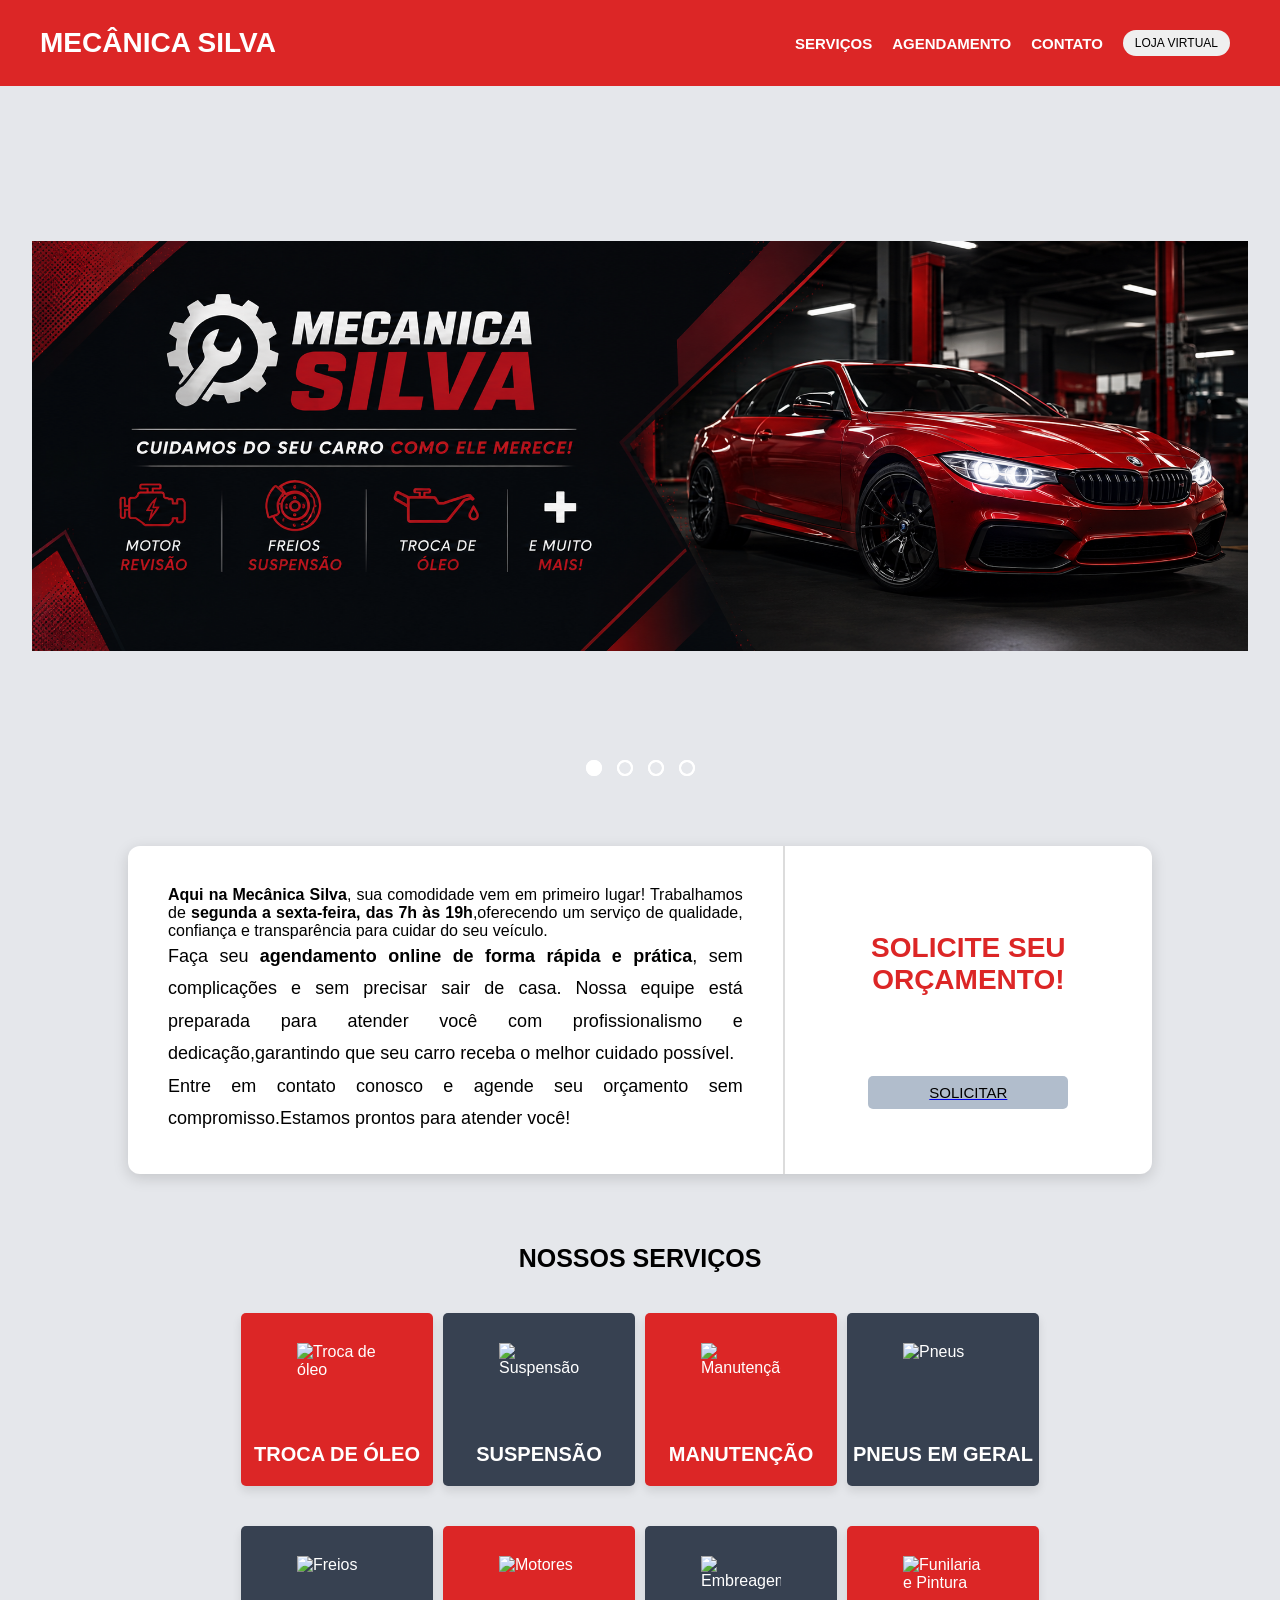
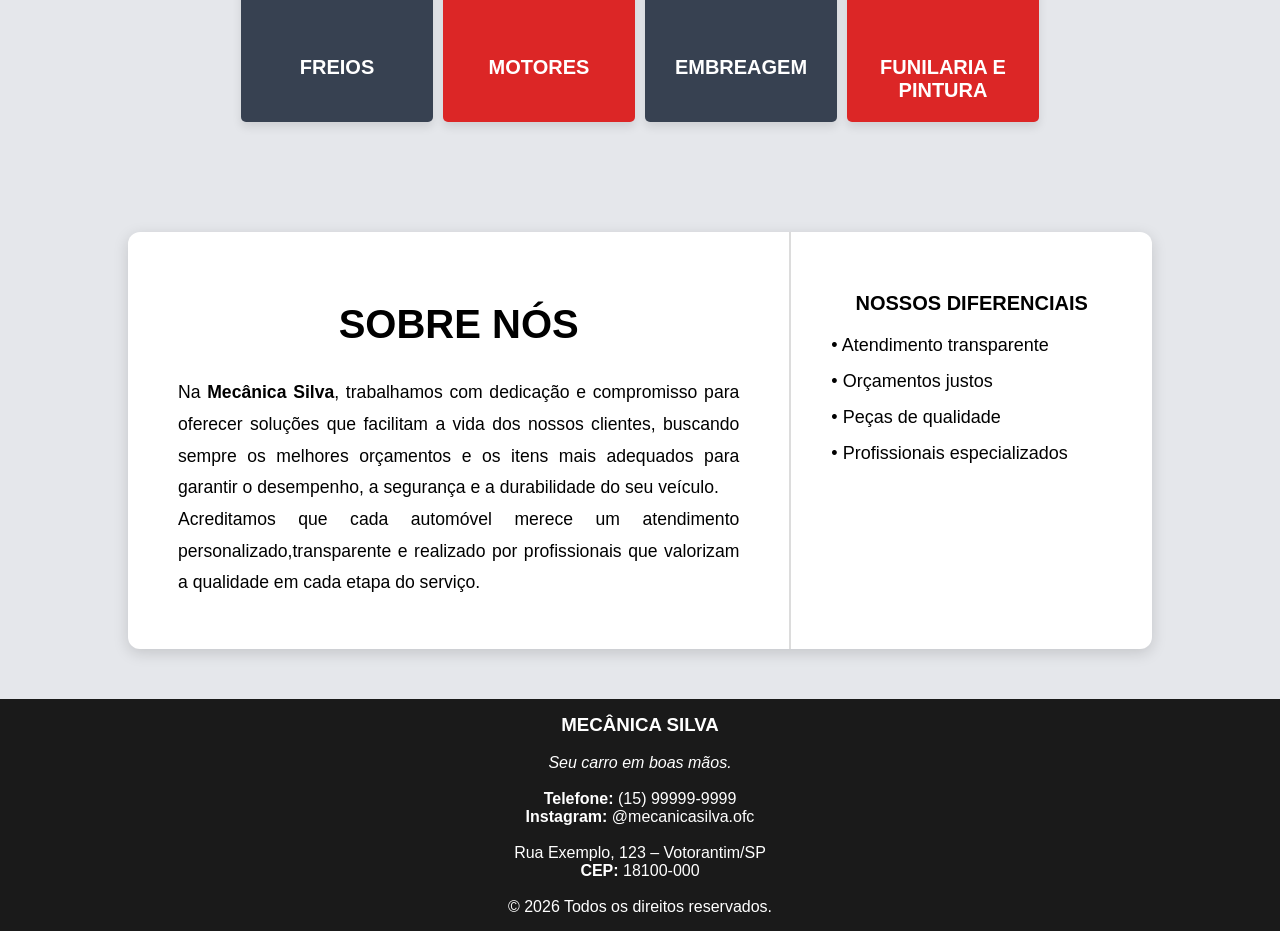
==== mecanica.html @ 9072be6c "Add files via upload" ====
<!DOCTYPE html>
<html lang="pt-BR">

<head>
    <meta charset="UTF-8">
    <meta name="viewport" content="width=device-width, initial-scale=1.0">
    <meta http-equiv="X-UA-Compatible" content="IE=edge">
    <meta name="description" content="Sua Mecânica favorita perto de você!">

    <title>MECÂNICA SILVA</title>

    <link rel="stylesheet" href="mecanica.css">
</head>

<body>

    <header>
        <div class="logo">MECÂNICA SILVA</div>
        <nav class="nav">
            <a href="gabriel/index.php" class="caixa">SERVIÇOS</a>
            <a href="agendamento/index.html" class="caixa">AGENDAMENTO</a>
            <a href="https://wa.me/5511917935934" class="caixa">CONTATO</a>
            <button class="buton">LOJA VIRTUAL</button>
        </nav>
    </header>

    <div class="inicio" id="inicio">
        <div class="slider">
            <div class="slides">

                <input type="radio" name="radio-btn" id="radio1" checked>
                <input type="radio" name="radio-btn" id="radio2">
                <input type="radio" name="radio-btn" id="radio3">
                <input type="radio" name="radio-btn" id="radio4">

                <div class="slide primeiro">
                    <img src="./img.png" alt="Imagem">
                </div>

                <div class="slide">
                    <img src="./imgs.png" alt="Imagem">
                </div>

                <div class="slide">
                    <img src="./img3.jpeg" alt="Imagem">
                </div>

                <div class="slide">
                    <img src="./imagemcopa.png" alt="Imagem">
                </div>

                <div class="navegacao-auto">
                    <div class="auto-btn1"></div>
                    <div class="auto-btn2"></div>
                    <div class="auto-btn3"></div>
                    <div class="auto-btn4"></div>
                </div>

            </div>

            <div class="manual-navegacao">
                <label for="radio1" class="manual-btn"></label>
                <label for="radio2" class="manual-btn"></label>
                <label for="radio3" class="manual-btn"></label>
                <label for="radio4" class="manual-btn"></label>
            </div>

        </div>

    </div>

    <div class="agendamento-container">
        <div class="agendamento-texto">
            <p></p>
            <strong>Aqui na Mecânica Silva</strong>, sua comodidade vem em primeiro lugar!
            Trabalhamos de <strong>segunda a sexta-feira, das 7h às 19h</strong>,oferecendo um serviço de qualidade,
            confiança e transparência para cuidar do seu veículo.
            </p>
            <p> Faça seu <strong>agendamento online de forma rápida e prática</strong>,
                sem complicações e sem precisar sair de casa. Nossa equipe está preparada para atender você com
                profissionalismo e dedicação,garantindo que seu carro receba o melhor cuidado possível.
            </p>
            <p> Entre em contato conosco e agende seu orçamento sem compromisso.Estamos prontos para atender você!
            </p>
        </div>

        <div class="solicitar">

            <h2>SOLICITE SEU ORÇAMENTO!</h2>
            <a href="agendamento/index.html">
                <button class="botao">
                    SOLICITAR
                </button>
            </a>
        </div>
    </div>

    <div class="cor">

        <div class="text">NOSSOS SERVIÇOS</div>

        <div class="container galeria">

            <div class="cardred">
                <a href="oleo.html">
                    <img src="https://cdn-icons-png.flaticon.com/512/21/21141.png" alt="Troca de óleo">
                    <h2>TROCA DE ÓLEO</h2>
                </a>
            </div>

            <div class="cardblack">
                <a href="suspensao.html">
                    <img src="https://cdn-icons-png.flaticon.com/512/1104/1104365.png" alt="Suspensão">
                    <h2>SUSPENSÃO</h2>
                </a>
            </div>

            <div class="cardred">
                <a href="manutencao.html">
                    <img src="https://cdn-icons-png.flaticon.com/512/1514/1514411.png" alt="Manutenção">
                    <h2>MANUTENÇÃO</h2>
                </a>
            </div>

            <div class="cardblack">
                <a href="pneu.html">
                    <img src="https://cdn-icons-png.flaticon.com/512/5387/5387810.png" alt="Pneus">
                    <h2>PNEUS EM GERAL</h2>
                </a>
            </div>
        </div>

        <div class="container galeria">

            <div class="cardblack">
                <a href="freio.html">
                    <img src="https://cdn-icons-png.flaticon.com/512/938/938708.png" alt="Freios">
                    <h2>FREIOS</h2>
                </a>
            </div>

            <div class="cardred">
                <a href="motores.html">
                    <img src="https://cdn-icons-png.flaticon.com/512/2362/2362763.png" alt="Motores">
                    <h2>MOTORES</h2>
                </a>
            </div>

            <div class="cardblack">
                <a href="embreagem.html">
                    <img src="https://cdn-icons-png.flaticon.com/512/495/495496.png" alt="Embreagem">
                    <h2>EMBREAGEM</h2>
                </a>
            </div>

            <div class="cardred">
                <a href="funilaria.html">
                    <img src="https://cdn-icons-png.flaticon.com/512/2481/2481455.png" alt="Funilaria e Pintura">
                    <h2>FUNILARIA E PINTURA</h2>
                </a>
            </div>
        </div>
    </div>

    <div class="sobre-container">

        <div class="about">

            <h2>SOBRE NÓS</h2>
            <p>
                Na <strong>Mecânica Silva</strong>, trabalhamos com dedicação e compromisso para oferecer soluções que
                facilitam a vida dos nossos clientes, buscando sempre os melhores orçamentos e os itens mais adequados
                para garantir o desempenho, a segurança e a durabilidade do seu veículo.
            </p>
            <p>
                Acreditamos que cada automóvel merece um atendimento personalizado,transparente e realizado por
                profissionais que valorizam a qualidade em cada etapa do serviço.
            </p>
        </div>
        <div class="diferenciais">

            <h2>NOSSOS DIFERENCIAIS</h2>
            <ul>
                <li>• Atendimento transparente</li>
                <li>• Orçamentos justos</li>
                <li>• Peças de qualidade</li>
                <li>• Profissionais especializados</li>
            </ul>
        </div>
    </div>
    <footer>
        <h3>MECÂNICA SILVA</h3><br>
        <p><i>Seu carro em boas mãos.</i></p><br>
        <p><strong>Telefone:</strong> (15) 99999-9999</p>
        <p><strong>Instagram:</strong> @mecanicasilva.ofc</p><br>
        <p>Rua Exemplo, 123 – Votorantim/SP</p>
        <p><strong>CEP:</strong> 18100-000</p><br>
        <p>© 2026 Todos os direitos reservados.</p>
    </footer>
    <script src="script.js"></script>
</body>

</html>
---- mecanica.css ----
* {
    margin: 0;
    padding: 0;
    box-sizing: border-box;
    font-family: arial, sans-serif;
}

body {
    background: #E5E7EB;
}

header {
    background: #DC2626;
    padding: 20px 40px;
    display: flex;
    justify-content: space-between;
    align-items: center;
}

.logo {
    color: white;
    font-size: 28px;
    font-weight: bold;
    cursor: pointer;
}

.imagem {
    margin: 0 auto;
    display: flex;
    width: 100%;
}

.imagem img {
    padding: 10px;
    width: 100%;
    height: auto;
    display: block;
}

.nav {
    background-color: #DC2626;
    font-size: 15px;
    display: flex;
    justify-content: center;
    align-items: center;
    padding: 10px;
    gap: 20px;
    cursor: pointer;
}

.nav .caixa {
    color: white;
    font-weight: bold;
    text-decoration: none;
    transition: 0.3s;
}

.nav .caixa:hover {
    color: #374151;
}

.agendamento-container {
    display: flex;
    max-width: 80%;
    margin: 50px auto;
    background-color: #fff;
    border-radius: 12px;
    box-shadow: 0 4px 15px rgba(0, 0, 0, 0.15);
    overflow: hidden;
}

.agendamento-texto {
    flex: 2;
    padding: 40px;
    text-align: justify;
}

.agendamento-texto p {
    font-size: 18px;
    line-height: 1.8;
}

.solicitar {
    flex: 1;
    color: #DC2626;
    padding: 40px;
    border-left: 2px solid #dcdcdc;
    display: flex;
    flex-direction: column;
    justify-content: center;
    align-items: center;
    gap: 30px;
}

.solicitar h2 {
    font-size: 28px;
    margin-bottom: 20px;
    text-align: center;
}

.botao {
    background-color: #b1bdcc;
}

.buton {
    color: #000000;
    border: none;
    padding: 6px 12px;
    border-radius: 50px;
    font-size: 12px;
    cursor: pointer;
    transition: 0.3s;
}

.buton:hover {
    background-color: #ffffff62;
}

.sobre-container {
    display: flex;
    max-width: 80%;
    margin: 50px auto;
    background-color: #fff;
    border-radius: 12px;
    box-shadow: 0 4px 15px rgba(0, 0, 0, 0.15);
    overflow: hidden;
}

.about {
    flex: 2;
    padding: 50px;
    text-align: justify;
}

.about h2 {
    font-size: 2.5rem;
    text-align: center;
    margin-bottom: 30px;
}

.about p {
    font-size: 1.1rem;
    line-height: 1.8;
}

.diferenciais {
    flex: 1;
    padding: 40px;
    border-left: 2px solid #dcdcdc;
}

.diferenciais ul {
    list-style: none;
    padding: 0;
}

.diferenciais li {
    margin-bottom: 15px;
    font-size: 18px;
}

h2 {
    text-align: center;
    font-family: 'Segoe UI', Tahoma, Geneva, Verdana, sans-serif;
    font-size: 20px;
    margin-top: 20px;
    margin-bottom: 20px;
}

.cor {
    background-color: #E5E7EB;
    padding: 20px 40px;
}

.cor a {
    text-decoration: none;
}

.text {
    text-align: center;
    font-size: 25px;
    font-weight: bold;
}

.container {
    width: 80%;
    margin: 40px auto;
}

.container a {
    color: rgb(255, 255, 255);
}

.galeria {
    display: flex;
    justify-content: center;
    gap: 10px;
    flex-wrap: wrap;
}

.galeria a {
    text-decoration: none;
    color: white;
}

.cardred {
    background: #DC2626;
    width: 20%;
    border-radius: 5px;
    box-shadow: 0 5px 10px rgba(0, 0, 0, 0.1);
    cursor: pointer;
    transition: 0.3s;
}

.cardblack {
    background: #374151;
    width: 20%;
    border-radius: 5px;
    box-shadow: 0 5px 10px rgba(0, 0, 0, 0.1);
    cursor: pointer;
    transition: 0.3s;
}

.cardblack:hover,
.cardred:hover {
    transform: translateY(-8px);
}

.imagem img {
    padding: 10px;
    width: 100%;
    height: auto;
    display: block;
}

.cardred img,
.cardblack img {
    margin: 0 auto;
    width: 80px;
    height: 80px;
    margin-top: 30px;
    display: block;
}

.agendamento {
    text-align: justify;
    max-width: 80%;
    margin: 30px auto;
    padding: 40px;
    background-color: #fff;
    border-radius: 12px;
    box-shadow: 0 4px 15px rgba(0, 0, 0, 0.15);
}

.agendamento h4 {
    font-size: 36px;
    margin-bottom: 25px;
    color: #222;
}

.agendamento p {
    font-size: 18px;
    color: #555;
    margin-bottom: 20px;
}

.botao {
    display: block;
    margin: 30px auto 0;
    color: #000000;
    border: none;
    width: 200px;
    border-radius: 5px;
    padding: 8px 18px;
    font-size: 15px;
    cursor: pointer;
}

.botao a {
    text-decoration: none;
    color: #000000;
}

.botao:hover {
    background-color: #fce4e4;
    transition: 0.3s;
}

h4 {
    text-align: center;
    font-family: 'Segoe UI', Tahoma, Geneva, Verdana, sans-serif;
    font-size: 20px;
    margin-top: 20px;
    margin-bottom: 20px;
}

.color {
    background-color: #DC2626;
    padding: 20px 20px;
}

.redes {
    width: 90%;
    margin: 50px auto;
}

.redes a {
    color: black;
    text-decoration: none;
}

.galeriai {
    display: flex;
    justify-content: center;
    gap: 20px;
    flex-wrap: wrap;
}

.box {
    background: #ffffff;
    width: 10%;
    border-radius: 15px;
    box-shadow: 12 5px 10px rgba(0, 0, 0, 0.1);
    cursor: pointer;
    transition: 0.3s;
}

.box:hover {
    background-color: #c4bcbc;
    transform: translateY(-5px);
}

.box h2 {
    padding: 0;
    text-align: center;
    color: #333;
}

.box img {
    margin: 0 auto;
    width: 80px;
    height: 80px;
    margin-top: 30px;
    display: block;
}

footer {
    text-align: center;
    background-color: #1a1a1a;
    color: white;
    padding: 15px;
    bottom: 0;
}

.inicio {
    width: 100%;
    display: flex;
    justify-content: center;
    margin: 10px 0;
}

.slider {
    position: relative;
    width: 95%;
    height: 700px;
    overflow: hidden;
}

.slides {
    width: 400%;
    height: 100%;
    display: flex;
}

.slides input {
    display: none;
}

.slide {
    width: 25%;
    position: relative;
    transition: 1s;
}

.slide img {
    width: 100%;
    height: 100%;
    object-fit: contain;
}

.manual-navegacao {
    position: absolute;
    bottom: 20px;
    width: 100%;
    display: flex;
    justify-content: center;
    z-index: 100;
}

.manual-btn {
    border: 2px solid #fff;
    padding: 6px;
    border-radius: 50%;
    cursor: pointer;
    transition: .5s;
}

.manual-btn:not(:last-child) {
    margin-right: 15px;
}

.manual-btn:hover {
    background: #fff;
}

.navegacao-auto {
    position: absolute;
    bottom: 20px;
    width: 100%;
    display: flex;
    justify-content: center;
}

.navegacao-auto div {
    border: 2px solid #fff;
    padding: 6px;
    border-radius: 50%;
    transition: .5s;
}

.navegacao-auto div:not(:last-child) {
    margin-right: 15px;
}

#radio1:checked~.primeiro {
    margin-left: 0;
}

#radio2:checked~.primeiro {
    margin-left: -25%;
}

#radio3:checked~.primeiro {
    margin-left: -50%;
}

#radio4:checked~.primeiro {
    margin-left: -75%;
}

#radio1:checked~.navegacao-auto .auto-btn1 {
    background: white;
}

#radio2:checked~.navegacao-auto .auto-btn2 {
    background: white;
}

#radio3:checked~.navegacao-auto .auto-btn3 {
    background: white;
}

#radio4:checked~.navegacao-auto .auto-btn4 {
    background: white;
}

@media (max-width: 768px) {

    header {
        flex-direction: column;
        gap: 15px;
        padding: 20px;
    }

    .logo {
        font-size: 24px;
        text-align: center;
    }

    .nav {
        flex-wrap: wrap;
        gap: 10px;
        font-size: 14px;
    }

    .agendamento-container,
    .sobre-container,
    .agendamento,
    .container,
    .redes {
        max-width: 95%;
        width: 95%;
    }

    .agendamento-texto,
    .about,
    .solicitar,
    .diferenciais {
        padding: 25px;
    }

    .about h2,
    .agendamento h4 {
        font-size: 28px;
    }

    .about p,
    .agendamento p,
    .agendamento-texto p,
    .diferenciais li {
        font-size: 16px;
    }

    .cardred,
    .cardblack {
        width: 100%;
    }

    .box {
        width: 40%;
    }

    .slider {
        height: 300px;
    }

    .manual-btn,
    .navegacao-auto div {
        padding: 5px;
    }

    .text {
        font-size: 20px;
    }
}
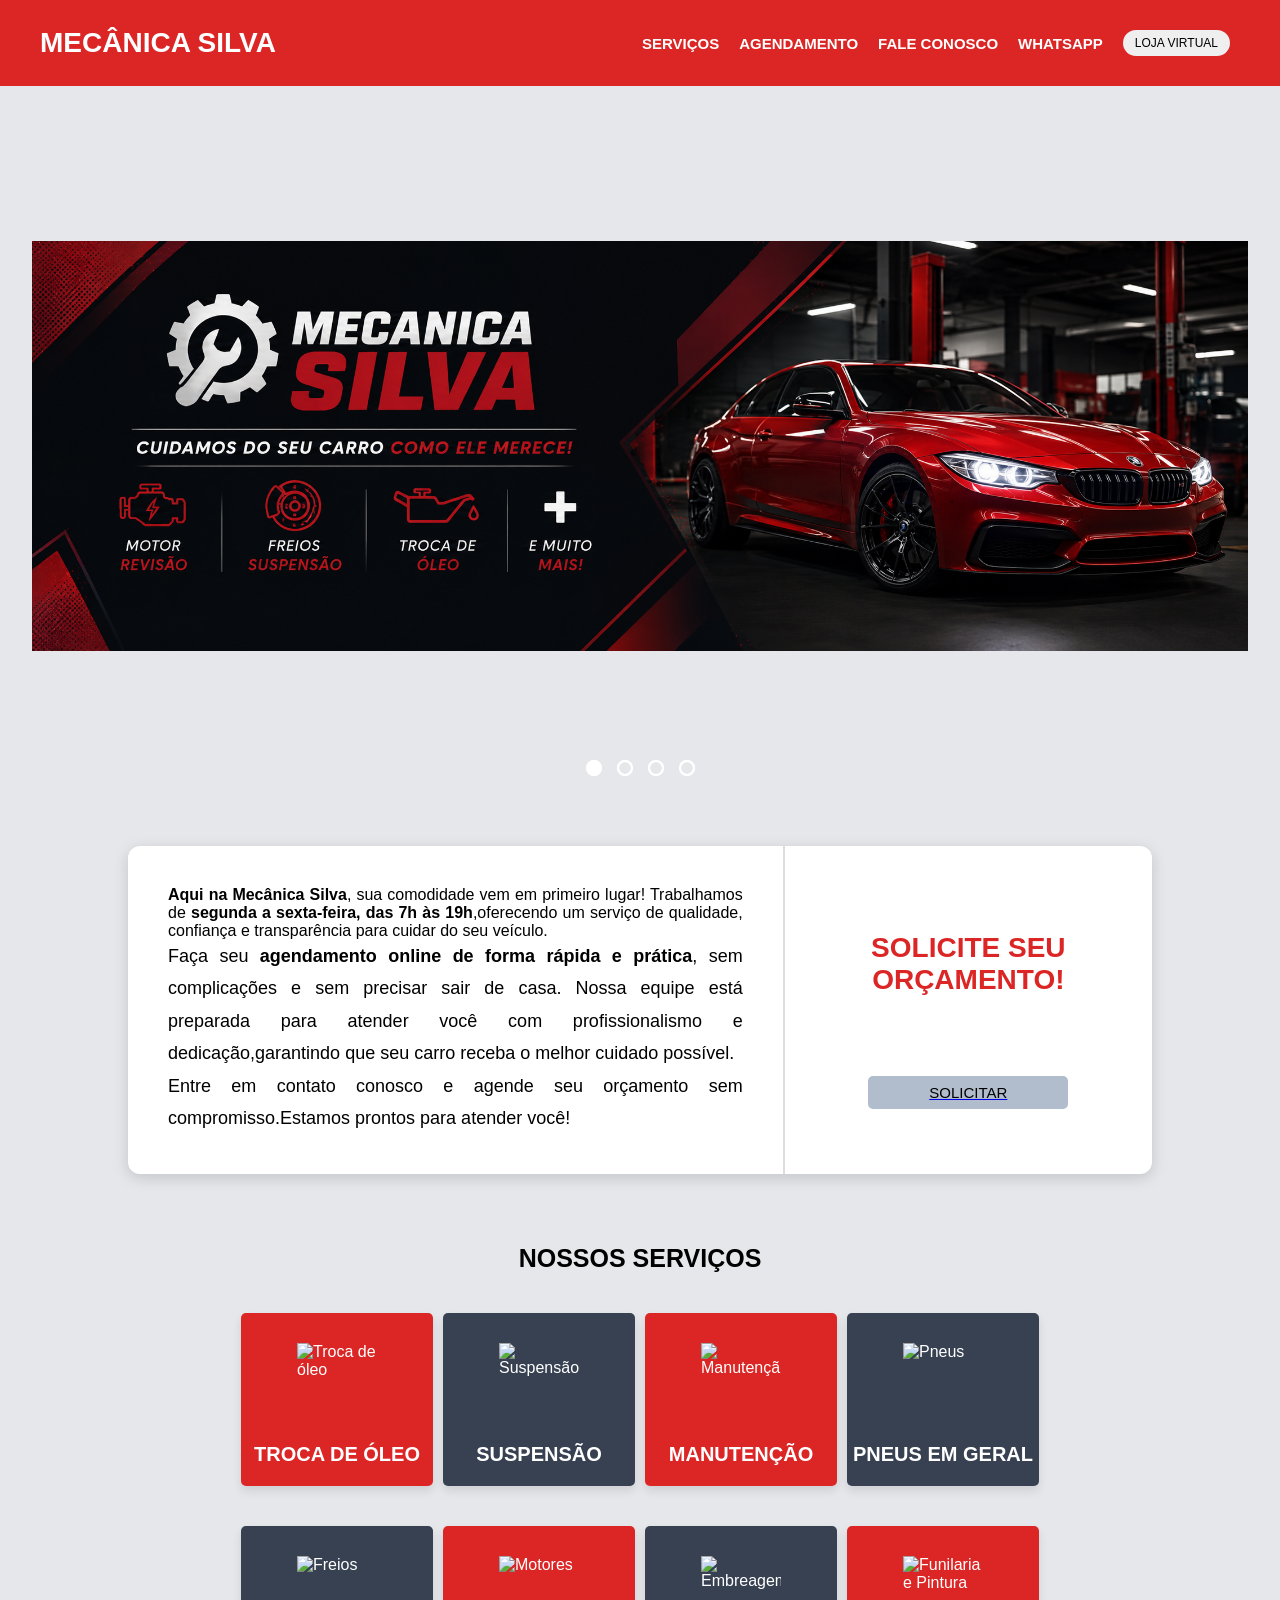
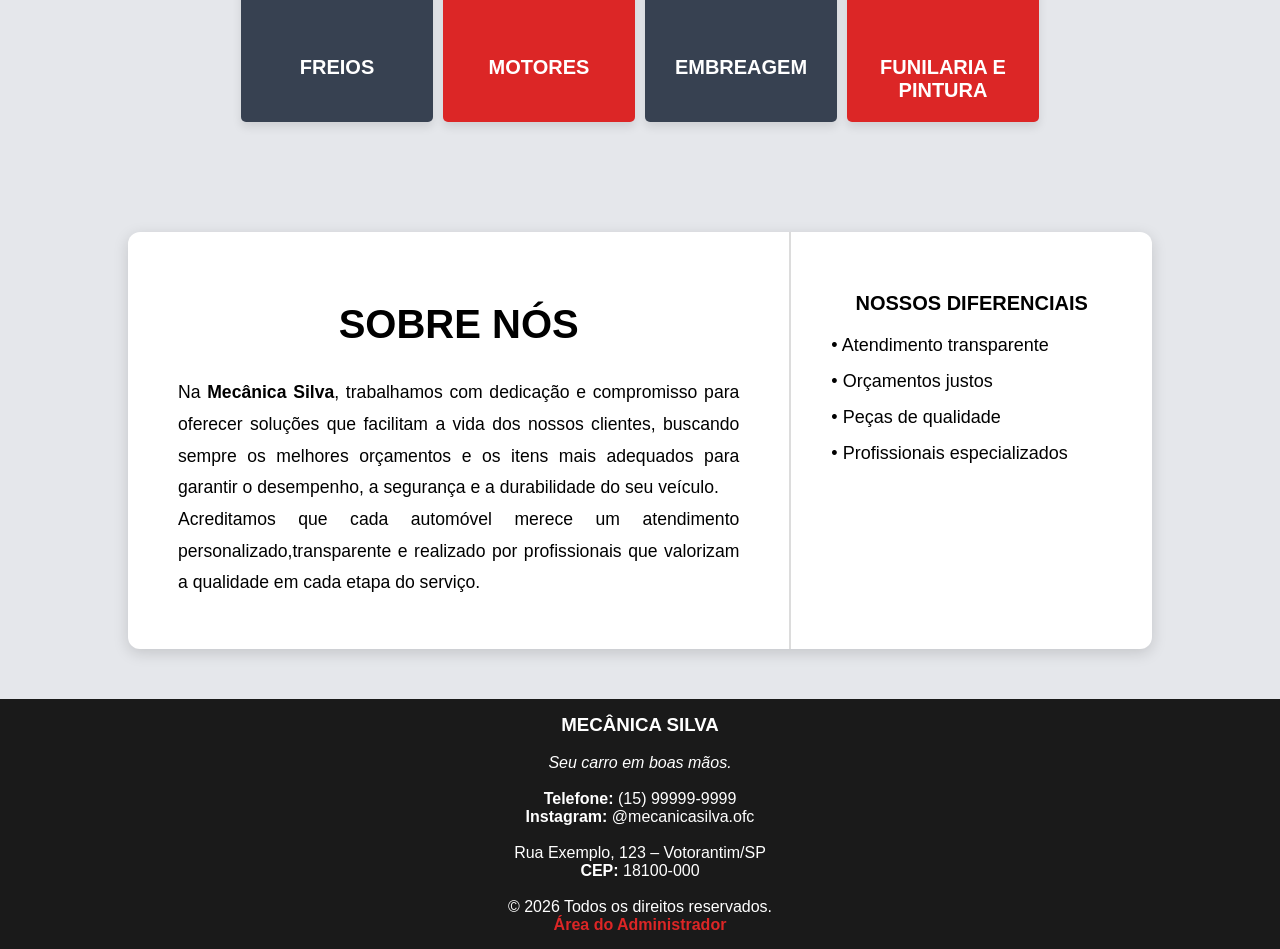
==== commit 50fc36b8: "feat: backend API + painel administrativo (Cosmo) e formulário funcional (Vitória) - API REST em PHP" ====
--- a/mecanica.html
+++ b/mecanica.html
@@ -19,7 +19,7 @@
         <nav class="nav">
             <a href="gabriel/index.php" class="caixa">SERVIÇOS</a>
             <a href="agendamento/index.html" class="caixa">AGENDAMENTO</a>
-            <a href="https://wa.me/5511917935934" class="caixa">CONTATO</a>
+            <a href="contato.html" class="caixa">FALE CONOSCO</a> <a href="https://wa.me/5511917935934" class="caixa">WHATSAPP</a>
             <button class="buton">LOJA VIRTUAL</button>
         </nav>
     </header>
@@ -196,7 +196,7 @@
         <p>Rua Exemplo, 123 – Votorantim/SP</p>
         <p><strong>CEP:</strong> 18100-000</p><br>
         <p>© 2026 Todos os direitos reservados.</p>
-    </footer>
+    <p><a href="admin/login.php" style="color:#DC2626;text-decoration:none;font-weight:bold;">Área do Administrador</a></p></footer>
     <script src="script.js"></script>
 </body>
 
